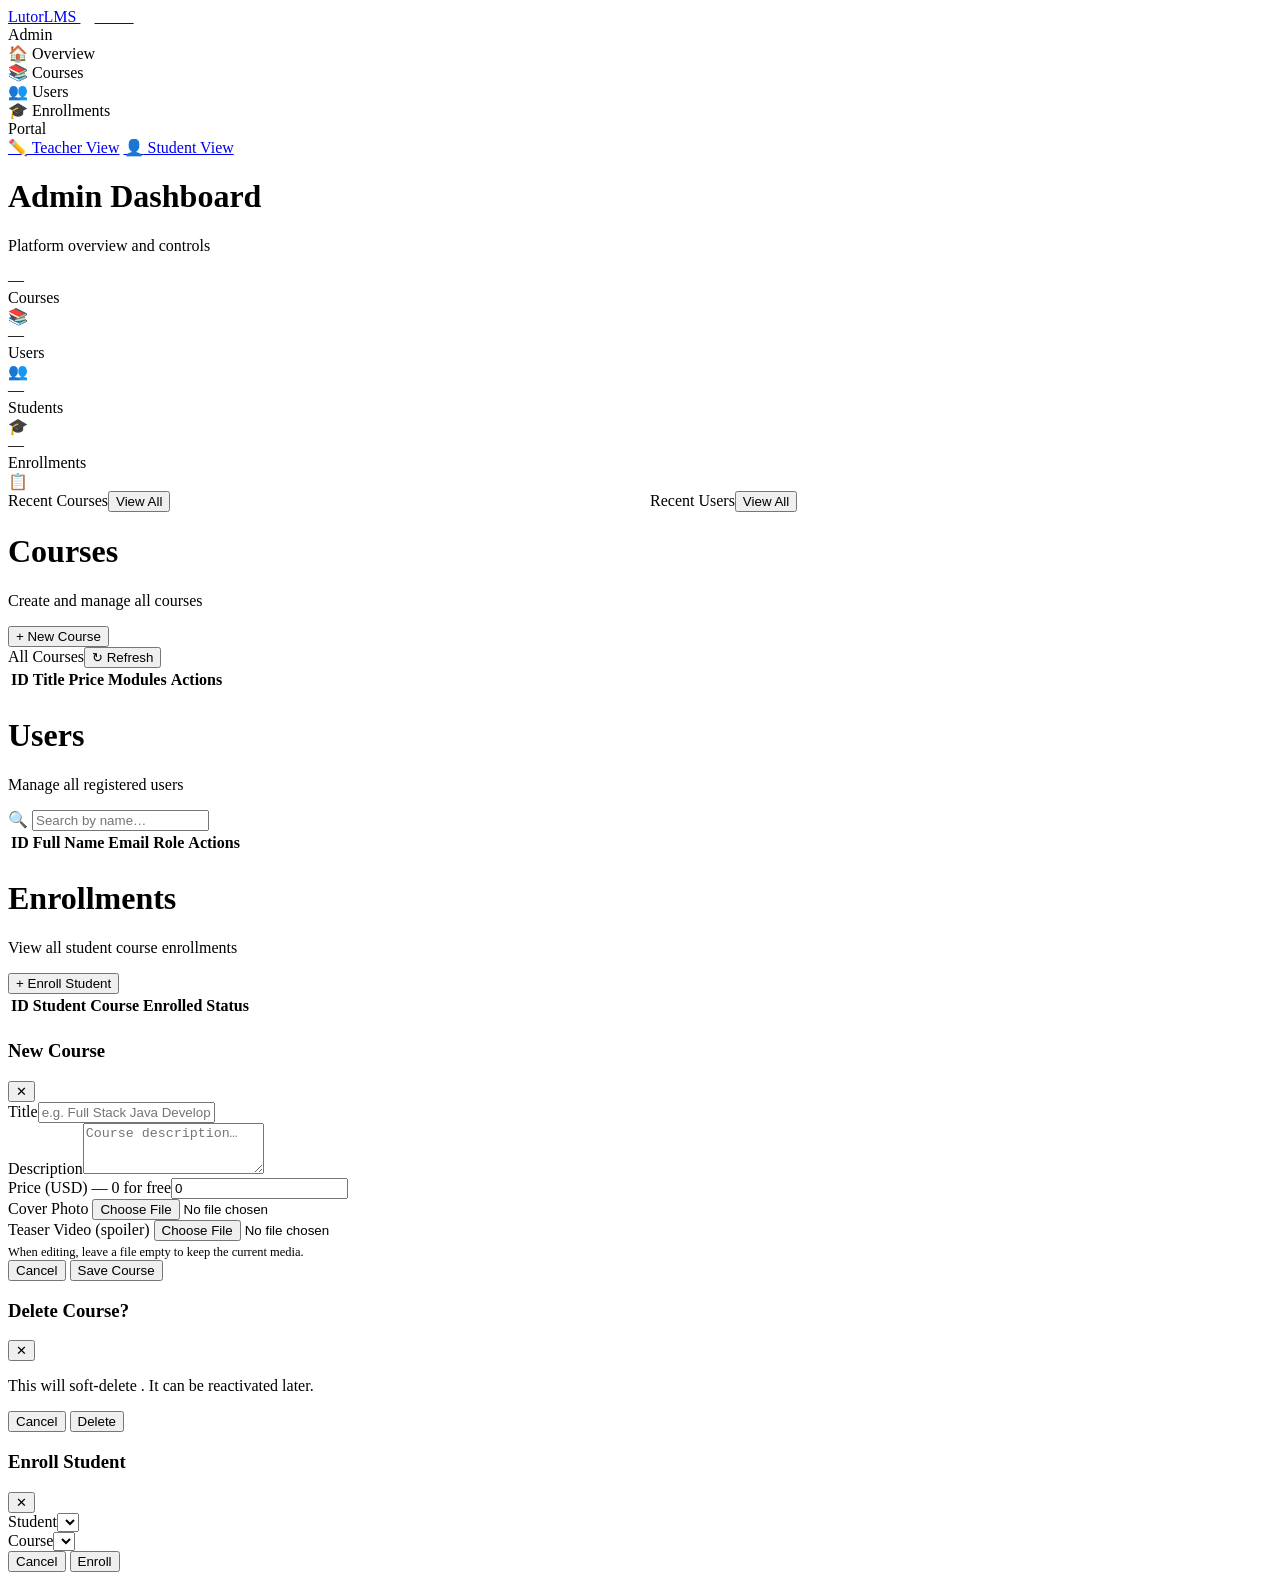
==== src/main/resources/static/admin.html @ f015bcda "add static frontend (admin, teacher, student portals) introduces HTML/CSS/JS for the LMS UI: login/r" ====
<!DOCTYPE html>
<html lang="en">
<head>
  <meta charset="UTF-8" />
  <meta name="viewport" content="width=device-width, initial-scale=1.0" />
  <title>Admin — LutorLMS</title>
  <link rel="preconnect" href="https://fonts.googleapis.com" />
  <link href="https://fonts.googleapis.com/css2?family=Inter:wght@400;500;600;700;800&display=swap" rel="stylesheet" />
  <link rel="stylesheet" href="/css/style.css" />
</head>
<body>

<nav class="navbar">
  <a href="/index.html" class="navbar-brand">
    <div class="logo-dot"></div>LutorLMS
    <span style="font-size:.7rem;background:var(--danger);color:#fff;padding:2px 8px;border-radius:50px;margin-left:6px;font-weight:700">ADMIN</span>
  </a>
  <div class="navbar-actions" id="navbar-actions"></div>
</nav>

<div class="dashboard-layout">
  <aside class="sidebar">
    <div class="sidebar-section">
      <div class="sidebar-label">Admin</div>
      <div class="sidebar-item active" data-tab="overview"><span class="sidebar-icon">🏠</span> Overview</div>
      <div class="sidebar-item" data-tab="courses"><span class="sidebar-icon">📚</span> Courses</div>
      <div class="sidebar-item" data-tab="users"><span class="sidebar-icon">👥</span> Users</div>
      <div class="sidebar-item" data-tab="enrollments"><span class="sidebar-icon">🎓</span> Enrollments</div>
    </div>
    <div class="sidebar-section">
      <div class="sidebar-label">Portal</div>
      <a class="sidebar-item" href="/teacher.html"><span class="sidebar-icon">✏️</span> Teacher View</a>
      <a class="sidebar-item" href="/dashboard.html"><span class="sidebar-icon">👤</span> Student View</a>
    </div>
  </aside>

  <main class="dashboard-main">

    <!-- Overview -->
    <div id="tab-overview" class="tab-panel active">
      <div class="page-header">
        <div><h1 class="page-title">Admin Dashboard</h1><p class="page-subtitle">Platform overview and controls</p></div>
      </div>
      <div class="stats-grid">
        <div class="stat-card"><div><div class="stat-card-value" id="s-courses">—</div><div class="stat-card-label">Courses</div></div><div class="stat-card-icon green">📚</div></div>
        <div class="stat-card"><div><div class="stat-card-value" id="s-users">—</div><div class="stat-card-label">Users</div></div><div class="stat-card-icon blue">👥</div></div>
        <div class="stat-card"><div><div class="stat-card-value" id="s-students">—</div><div class="stat-card-label">Students</div></div><div class="stat-card-icon orange">🎓</div></div>
        <div class="stat-card"><div><div class="stat-card-value" id="s-enrollments">—</div><div class="stat-card-label">Enrollments</div></div><div class="stat-card-icon green">📋</div></div>
      </div>
      <div style="display:grid;grid-template-columns:1fr 1fr;gap:20px">
        <div class="table-card">
          <div class="table-header"><span class="table-title">Recent Courses</span><button class="btn btn-outline btn-sm" onclick="switchTab('courses')">View All</button></div>
          <div id="overview-courses-list"><div class="loading-overlay"><div class="spinner"></div></div></div>
        </div>
        <div class="table-card">
          <div class="table-header"><span class="table-title">Recent Users</span><button class="btn btn-outline btn-sm" onclick="switchTab('users')">View All</button></div>
          <div id="overview-users-list"><div class="loading-overlay"><div class="spinner"></div></div></div>
        </div>
      </div>
    </div>

    <!-- Courses -->
    <div id="tab-courses" class="tab-panel">
      <div class="page-header">
        <div><h1 class="page-title">Courses</h1><p class="page-subtitle">Create and manage all courses</p></div>
        <button class="btn btn-primary btn-sm" onclick="resetCourseForm();UI.openModal('course-modal')">+ New Course</button>
      </div>
      <div class="table-card">
        <div class="table-header"><span class="table-title">All Courses</span><button class="btn btn-outline btn-sm" onclick="loadCourses()">↻ Refresh</button></div>
        <div class="table-responsive">
          <table>
            <thead><tr><th>ID</th><th>Title</th><th>Price</th><th>Modules</th><th>Actions</th></tr></thead>
            <tbody id="courses-tbody"><tr><td colspan="5"><div class="loading-overlay"><div class="spinner"></div></div></td></tr></tbody>
          </table>
        </div>
      </div>
    </div>

    <!-- Users -->
    <div id="tab-users" class="tab-panel">
      <div class="page-header">
        <div><h1 class="page-title">Users</h1><p class="page-subtitle">Manage all registered users</p></div>
        <div class="search-bar" style="max-width:280px">
          <span class="search-icon">🔍</span>
          <input class="search-input" id="user-search" placeholder="Search by name…" oninput="filterUsers(this.value)" />
        </div>
      </div>
      <div class="table-card">
        <div class="table-responsive">
          <table>
            <thead><tr><th>ID</th><th>Full Name</th><th>Email</th><th>Role</th><th>Actions</th></tr></thead>
            <tbody id="users-tbody"><tr><td colspan="5"><div class="loading-overlay"><div class="spinner"></div></div></td></tr></tbody>
          </table>
        </div>
      </div>
    </div>

    <!-- Enrollments -->
    <div id="tab-enrollments" class="tab-panel">
      <div class="page-header">
        <div><h1 class="page-title">Enrollments</h1><p class="page-subtitle">View all student course enrollments</p></div>
        <button class="btn btn-primary btn-sm" onclick="UI.openModal('enroll-modal')">+ Enroll Student</button>
      </div>
      <div class="table-card">
        <div class="table-responsive">
          <table>
            <thead><tr><th>ID</th><th>Student</th><th>Course</th><th>Enrolled</th><th>Status</th></tr></thead>
            <tbody id="enrollments-tbody"><tr><td colspan="5"><div class="loading-overlay"><div class="spinner"></div></div></td></tr></tbody>
          </table>
        </div>
      </div>
    </div>

  </main>
</div>

<!-- Course Modal -->
<div class="modal-overlay" id="course-modal">
  <div class="modal" style="max-width:520px">
    <div class="modal-header"><h3 class="modal-title" id="course-modal-title">New Course</h3><button class="modal-close" onclick="UI.closeModal('course-modal')">✕</button></div>
    <div class="modal-body">
      <input type="hidden" id="course-edit-id" />
      <div class="form-group"><label class="form-label">Title</label><input class="form-control" id="course-title" placeholder="e.g. Full Stack Java Development" /></div>
      <div class="form-group"><label class="form-label">Description</label><textarea class="form-control" id="course-desc" rows="3" placeholder="Course description…"></textarea></div>
      <div class="form-group"><label class="form-label">Price (USD) — 0 for free</label><input class="form-control" type="number" id="course-price" value="0" min="0" step="0.01" /></div>
      <div class="form-group">
        <label class="form-label">Cover Photo</label>
        <input class="form-control" type="file" id="course-image" accept="image/*" />
        <img id="course-image-preview" alt="Cover preview" class="media-preview" style="display:none" />
      </div>
      <div class="form-group">
        <label class="form-label">Teaser Video (spoiler)</label>
        <input class="form-control" type="file" id="course-video" accept="video/*" />
        <video id="course-video-preview" controls class="media-preview" style="display:none"></video>
      </div>
      <div style="color:var(--text-muted);font-size:.78rem;margin-top:4px">When editing, leave a file empty to keep the current media.</div>
      <div id="course-modal-error" style="color:var(--danger);font-size:.85rem;margin-top:8px;display:none"></div>
    </div>
    <div class="modal-footer">
      <button class="btn btn-outline" onclick="UI.closeModal('course-modal')">Cancel</button>
      <button class="btn btn-primary" id="course-save-btn">Save Course</button>
    </div>
  </div>
</div>

<!-- Delete Confirm Modal -->
<div class="modal-overlay" id="delete-modal">
  <div class="modal" style="max-width:400px">
    <div class="modal-header"><h3 class="modal-title">Delete Course?</h3><button class="modal-close" onclick="UI.closeModal('delete-modal')">✕</button></div>
    <div class="modal-body"><p style="color:var(--text-secondary)">This will soft-delete <strong id="delete-course-name"></strong>. It can be reactivated later.</p></div>
    <div class="modal-footer">
      <button class="btn btn-outline" onclick="UI.closeModal('delete-modal')">Cancel</button>
      <button class="btn btn-danger" id="delete-confirm-btn">Delete</button>
    </div>
  </div>
</div>

<!-- Enroll Modal -->
<div class="modal-overlay" id="enroll-modal">
  <div class="modal">
    <div class="modal-header"><h3 class="modal-title">Enroll Student</h3><button class="modal-close" onclick="UI.closeModal('enroll-modal')">✕</button></div>
    <div class="modal-body">
      <div class="form-group"><label class="form-label">Student</label><select class="form-control" id="enroll-user-id"></select></div>
      <div class="form-group"><label class="form-label">Course</label><select class="form-control" id="enroll-course-id"></select></div>
    </div>
    <div class="modal-footer">
      <button class="btn btn-outline" onclick="UI.closeModal('enroll-modal')">Cancel</button>
      <button class="btn btn-primary" id="enroll-save-btn">Enroll</button>
    </div>
  </div>
</div>

<script src="/js/api.js"></script>
<script src="/js/auth.js"></script>
<script src="/js/ui.js"></script>
<script>
  Auth.requireAuth(['ADMIN']);
  Auth.initNavUser();

  var allCourses = [], allUsers = [], allEnrollments = [];
  var deleteTargetId = null;

  function esc(s){ return String(s||'').replace(/&/g,'&amp;').replace(/</g,'&lt;').replace(/>/g,'&gt;'); }
  function fmtDate(dt){ if(!dt)return '—'; return new Date(dt).toLocaleDateString('en-US',{month:'short',day:'numeric',year:'numeric'}); }

  function switchTab(tab) {
    document.querySelectorAll('.sidebar-item[data-tab]').forEach(function(i){ i.classList.remove('active'); });
    document.querySelectorAll('.tab-panel').forEach(function(p){ p.classList.remove('active'); });
    var item = document.querySelector('.sidebar-item[data-tab="' + tab + '"]');
    if (item) item.classList.add('active');
    var panel = document.getElementById('tab-' + tab);
    if (panel) panel.classList.add('active');
  }

  document.querySelectorAll('.sidebar-item[data-tab]').forEach(function(item) {
    item.addEventListener('click', function(){ switchTab(item.dataset.tab); });
  });

  function init() {
    Promise.all([loadCourses(), loadUsers(), loadEnrollments()]);
  }

  // ── Courses ──────────────────────────────────────────
  function loadCourses() {
    return api.courses.all(1,50).then(function(data) {
      allCourses = Array.isArray(data) ? data : (data&&data.content ? data.content : []);
      document.getElementById('s-courses').textContent = allCourses.length;
      renderCoursesTable();
      renderOverviewCourses();
      var opts = allCourses.map(function(c){ return '<option value="' + c.id + '">' + esc(c.title) + '</option>'; }).join('');
      document.getElementById('enroll-course-id').innerHTML = opts;
    }).catch(function(e){ UI.toast('Failed to load courses: ' + e.message,'error'); });
  }

  function renderCoursesTable() {
    var tbody = document.getElementById('courses-tbody');
    if (!allCourses.length) {
      tbody.innerHTML = '<tr><td colspan="5"><div class="empty-state"><div class="empty-icon">📚</div><h3>No courses yet</h3></div></td></tr>';
      return;
    }
    tbody.innerHTML = allCourses.map(function(c) {
      return '<tr>' +
        '<td style="color:var(--text-muted)">#' + c.id + '</td>' +
        '<td><strong>' + esc(c.title) + '</strong></td>' +
        '<td>' + (c.price&&c.price>0 ? '<span style="color:var(--accent)">$'+Number(c.price).toFixed(2)+'</span>' : '<span class="badge badge-success">Free</span>') + '</td>' +
        '<td>' + (c.totalModules||0) + '</td>' +
        '<td>' +
          '<div style="display:flex;gap:8px">' +
            '<button class="btn btn-outline btn-sm" onclick="editCourse(' + c.id + ')">Edit</button>' +
            '<button class="btn btn-danger btn-sm" onclick="confirmDelete(' + c.id + ',\'' + esc(c.title).replace(/'/g,"\\'") + '\')">Delete</button>' +
          '</div>' +
        '</td>' +
      '</tr>';
    }).join('');
  }

  function renderOverviewCourses() {
    var el = document.getElementById('overview-courses-list');
    if (!allCourses.length) { UI.renderEmpty(el,'📚','No courses yet',''); return; }
    el.innerHTML = '<div class="table-responsive"><table><tbody>' +
      allCourses.slice(0,5).map(function(c){
        return '<tr><td><strong>' + esc(c.title) + '</strong></td><td>' + (c.price&&c.price>0?'$'+Number(c.price).toFixed(2):'Free') + '</td></tr>';
      }).join('') +
    '</tbody></table></div>';
  }

  function clearMediaPreviews() {
    var img = document.getElementById('course-image-preview');
    var vid = document.getElementById('course-video-preview');
    img.src = ''; img.style.display = 'none';
    vid.src = ''; vid.style.display = 'none';
  }

  function resetCourseForm() {
    document.getElementById('course-edit-id').value = '';
    document.getElementById('course-title').value   = '';
    document.getElementById('course-desc').value    = '';
    document.getElementById('course-price').value   = '0';
    document.getElementById('course-image').value    = '';
    document.getElementById('course-video').value    = '';
    clearMediaPreviews();
    document.getElementById('course-modal-title').textContent = 'New Course';
    document.getElementById('course-modal-error').style.display = 'none';
  }

  function editCourse(id) {
    var c = allCourses.find(function(x){ return x.id===id; });
    if (!c) return;
    resetCourseForm();
    document.getElementById('course-edit-id').value = id;
    document.getElementById('course-title').value   = c.title;
    document.getElementById('course-desc').value    = c.description || '';
    document.getElementById('course-price').value   = c.price || 0;
    // show current media; leaving the file inputs empty keeps it unchanged
    if (c.imageUrl) {
      var img = document.getElementById('course-image-preview');
      img.src = c.imageUrl; img.style.display = 'block';
    }
    if (c.videoUrl) {
      var vid = document.getElementById('course-video-preview');
      vid.src = c.videoUrl; vid.style.display = 'block';
    }
    document.getElementById('course-modal-title').textContent = 'Edit Course';
    UI.openModal('course-modal');
  }

  // live preview of the file the admin just picked
  document.getElementById('course-image').addEventListener('change', function() {
    var img = document.getElementById('course-image-preview');
    if (this.files && this.files[0]) {
      img.src = URL.createObjectURL(this.files[0]);
      img.style.display = 'block';
    } else {
      img.src = ''; img.style.display = 'none';
    }
  });
  document.getElementById('course-video').addEventListener('change', function() {
    var vid = document.getElementById('course-video-preview');
    if (this.files && this.files[0]) {
      vid.src = URL.createObjectURL(this.files[0]);
      vid.style.display = 'block';
    } else {
      vid.src = ''; vid.style.display = 'none';
    }
  });

  document.getElementById('course-save-btn').addEventListener('click', function() {
    var id    = document.getElementById('course-edit-id').value;
    var title = document.getElementById('course-title').value.trim();
    var desc  = document.getElementById('course-desc').value.trim();
    var price = parseFloat(document.getElementById('course-price').value)||0;
    var errEl = document.getElementById('course-modal-error');
    if (!title||!desc) { errEl.textContent='Title and description are required.'; errEl.style.display='block'; return; }
    errEl.style.display='none';
    var btn = document.getElementById('course-save-btn');
    UI.setLoading(btn, true);
    var fd = new FormData();
    fd.append('title', title);
    fd.append('description', desc);
    fd.append('price', price);
    var imgFile = document.getElementById('course-image').files[0];
    var vidFile = document.getElementById('course-video').files[0];
    if (imgFile) fd.append('image', imgFile);
    if (vidFile) fd.append('video', vidFile);
    var p = id ? api.courses.update(id, fd) : api.courses.create(fd);
    p.then(function() {
      UI.toast(id?'Course updated!':'Course created!','success');
      UI.closeModal('course-modal');
      loadCourses();
    }).catch(function(e){ errEl.textContent=e.message; errEl.style.display='block'; })
     .finally(function(){ UI.setLoading(btn,false); });
  });

  function confirmDelete(id, name) {
    deleteTargetId = id;
    document.getElementById('delete-course-name').textContent = name;
    UI.openModal('delete-modal');
  }

  document.getElementById('delete-confirm-btn').addEventListener('click', function() {
    if (!deleteTargetId) return;
    var btn = document.getElementById('delete-confirm-btn');
    UI.setLoading(btn, true);
    api.courses.delete(deleteTargetId, false).then(function() {
      UI.toast('Course deleted','success');
      UI.closeModal('delete-modal');
      loadCourses();
    }).catch(function(e){ UI.toast(e.message,'error'); })
     .finally(function(){ UI.setLoading(btn,false); deleteTargetId=null; });
  });

  // ── Users ─────────────────────────────────────────────
  function loadUsers() {
    return api.auth.allUsers().then(function(data) {
      allUsers = data || [];
      document.getElementById('s-users').textContent    = allUsers.length;
      document.getElementById('s-students').textContent = allUsers.filter(function(u){ return u.role==='STUDENT'; }).length;
      renderUsersTable(allUsers);
      renderOverviewUsers();
      var opts = allUsers.filter(function(u){ return u.role==='STUDENT'; })
                         .map(function(u){ return '<option value="' + u.id + '">' + esc(u.fullName) + '</option>'; }).join('');
      document.getElementById('enroll-user-id').innerHTML = opts;
    }).catch(function(e){ UI.toast('Failed to load users: ' + e.message,'error'); });
  }

  function renderUsersTable(users) {
    var tbody = document.getElementById('users-tbody');
    if (!users.length) {
      tbody.innerHTML='<tr><td colspan="5"><div class="empty-state"><div class="empty-icon">👥</div><h3>No users</h3></div></td></tr>';
      return;
    }
    tbody.innerHTML = users.map(function(u) {
      var initials = (u.fullName||'?').split(' ').map(function(w){ return w[0]; }).join('').slice(0,2).toUpperCase();
      return '<tr>' +
        '<td style="color:var(--text-muted)">#' + u.id + '</td>' +
        '<td>' +
          '<div style="display:flex;align-items:center;gap:10px">' +
            '<div class="avatar" style="width:30px;height:30px;font-size:.7rem">' + initials + '</div>' +
            '<strong>' + esc(u.fullName) + '</strong>' +
          '</div>' +
        '</td>' +
        '<td>' + esc(u.email) + '</td>' +
        '<td><span class="badge ' + (u.role==='ADMIN'?'badge-danger':u.role==='TEACHER'?'badge-info':'badge-success') + '">' + u.role + '</span></td>' +
        '<td>' +
          '<div style="display:flex;gap:8px;align-items:center">' +
            '<select class="form-control" style="width:auto;min-width:110px;padding:5px 8px;font-size:.8rem" onchange="changeRole(' + u.id + ',this.value,this)">' +
              '<option value="STUDENT"' + (u.role==='STUDENT'?' selected':'') + '>Student</option>' +
              '<option value="TEACHER"' + (u.role==='TEACHER'?' selected':'') + '>Teacher</option>' +
              '<option value="ADMIN"'   + (u.role==='ADMIN'?' selected':'')   + '>Admin</option>' +
            '</select>' +
            '<button class="btn btn-danger btn-sm" onclick="deleteUser(' + u.id + ',\'' + esc(u.fullName).replace(/'/g,"\\'") + '\')">Remove</button>' +
          '</div>' +
        '</td>' +
      '</tr>';
    }).join('');
  }

  function renderOverviewUsers() {
    var el = document.getElementById('overview-users-list');
    if (!allUsers.length) { UI.renderEmpty(el,'👥','No users yet',''); return; }
    el.innerHTML = '<div class="table-responsive"><table><tbody>' +
      allUsers.slice(0,5).map(function(u){
        return '<tr>' +
          '<td><strong>' + esc(u.fullName) + '</strong></td>' +
          '<td><span class="badge ' + (u.role==='ADMIN'?'badge-danger':u.role==='TEACHER'?'badge-info':'badge-success') + '">' + u.role + '</span></td>' +
        '</tr>';
      }).join('') +
    '</tbody></table></div>';
  }

  function filterUsers(q) {
    var filtered = q ? allUsers.filter(function(u){
      return u.fullName.toLowerCase().includes(q.toLowerCase()) || u.email.toLowerCase().includes(q.toLowerCase());
    }) : allUsers;
    renderUsersTable(filtered);
  }

  function deleteUser(id, name) {
    if (!confirm('Remove user ' + name + '?')) return;
    api.auth.deleteUser(id).then(function() {
      UI.toast('User removed','success');
      loadUsers();
    }).catch(function(e){ UI.toast(e.message,'error'); });
  }

  function changeRole(id, role, selectEl) {
    var user = allUsers.find(function(u){ return u.id===id; }) || {};
    var prev = user.role;
    if (role === prev) return;
    if (!confirm('Change ' + (user.fullName||'this user') + '\'s role from ' + prev + ' to ' + role + '?')) {
      if (selectEl) selectEl.value = prev;
      return;
    }
    api.auth.setRole(id, role).then(function() {
      UI.toast('Role updated to ' + role, 'success');
      loadUsers();
    }).catch(function(e){
      UI.toast(e.message, 'error');
      if (selectEl) selectEl.value = prev;
    });
  }

  // ── Enrollments ───────────────────────────────────────
  function loadEnrollments() {
    return api.enrollments.all().then(function(data) {
      allEnrollments = data || [];
      document.getElementById('s-enrollments').textContent = allEnrollments.length;
      renderEnrollmentsTable();
    }).catch(function(e){ UI.toast('Failed to load enrollments: ' + e.message,'error'); });
  }

  function renderEnrollmentsTable() {
    var tbody = document.getElementById('enrollments-tbody');
    if (!allEnrollments.length) {
      tbody.innerHTML='<tr><td colspan="5"><div class="empty-state"><div class="empty-icon">🎓</div><h3>No enrollments</h3></div></td></tr>';
      return;
    }
    tbody.innerHTML = allEnrollments.map(function(e) {
      return '<tr>' +
        '<td style="color:var(--text-muted)">#' + e.enrollmentId + '</td>' +
        '<td>' + esc(e.studentFullName) + '</td>' +
        '<td>' + esc(e.courseTitle) + '</td>' +
        '<td>' + fmtDate(e.enrollmentDate) + '</td>' +
        '<td><span class="badge ' + (e.isActive?'badge-success':'badge-muted') + '">' + (e.isActive?'Active':'Inactive') + '</span></td>' +
      '</tr>';
    }).join('');
  }

  document.getElementById('enroll-save-btn').addEventListener('click', function() {
    var userId   = document.getElementById('enroll-user-id').value;
    var courseId = document.getElementById('enroll-course-id').value;
    if (!userId||!courseId) { UI.toast('Select a user and course','error'); return; }
    var btn = document.getElementById('enroll-save-btn');
    UI.setLoading(btn, true);
    api.enrollments.enroll({ userId:Number(userId), courseId:Number(courseId) }).then(function() {
      UI.toast('Student enrolled!','success');
      UI.closeModal('enroll-modal');
      loadEnrollments();
    }).catch(function(e){ UI.toast(e.message,'error'); })
     .finally(function(){ UI.setLoading(btn,false); });
  });

  init();
</script>
</body>
</html>
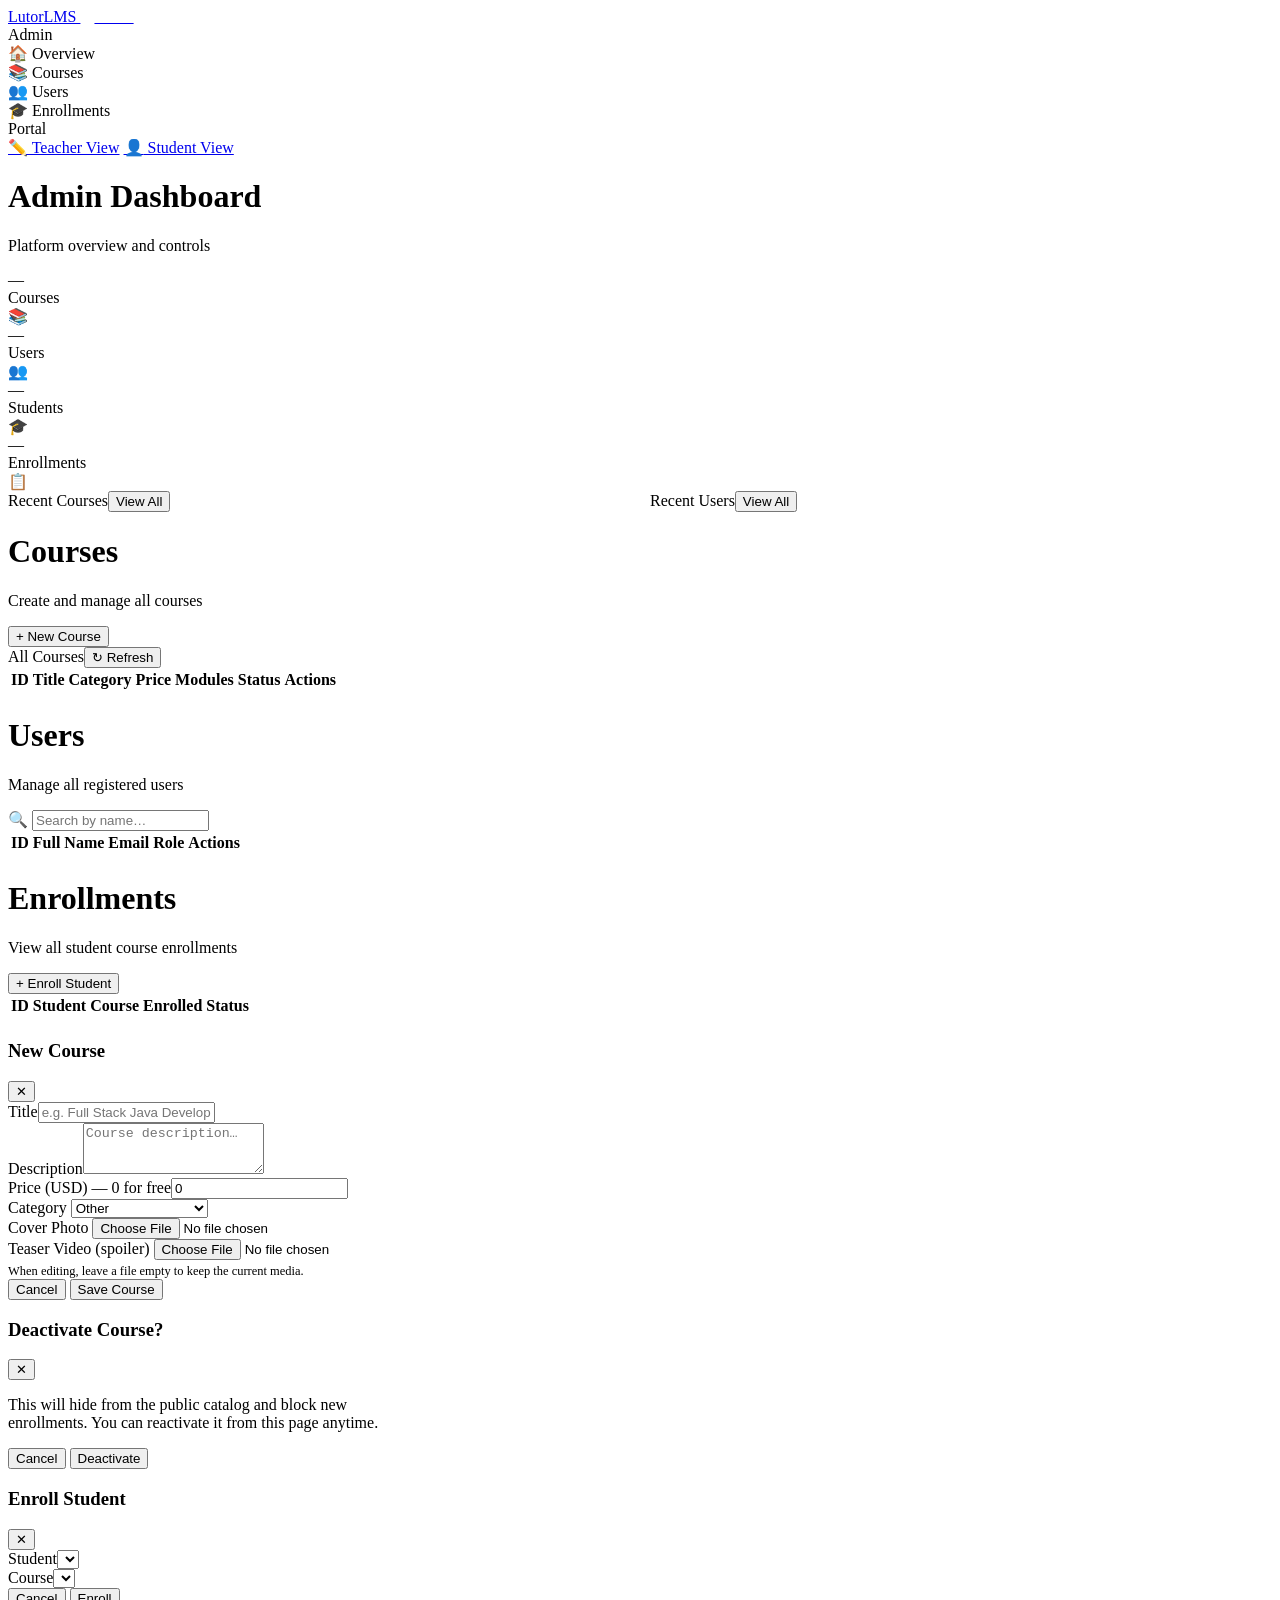
==== commit cb52f96a: "frontend changes" ====
--- a/src/main/resources/static/admin.html
+++ b/src/main/resources/static/admin.html
@@ -69,8 +69,8 @@
         <div class="table-header"><span class="table-title">All Courses</span><button class="btn btn-outline btn-sm" onclick="loadCourses()">↻ Refresh</button></div>
         <div class="table-responsive">
           <table>
-            <thead><tr><th>ID</th><th>Title</th><th>Price</th><th>Modules</th><th>Actions</th></tr></thead>
-            <tbody id="courses-tbody"><tr><td colspan="5"><div class="loading-overlay"><div class="spinner"></div></div></td></tr></tbody>
+            <thead><tr><th>ID</th><th>Title</th><th>Category</th><th>Price</th><th>Modules</th><th>Status</th><th>Actions</th></tr></thead>
+            <tbody id="courses-tbody"><tr><td colspan="7"><div class="loading-overlay"><div class="spinner"></div></div></td></tr></tbody>
           </table>
         </div>
       </div>
@@ -124,6 +124,20 @@
       <div class="form-group"><label class="form-label">Description</label><textarea class="form-control" id="course-desc" rows="3" placeholder="Course description…"></textarea></div>
       <div class="form-group"><label class="form-label">Price (USD) — 0 for free</label><input class="form-control" type="number" id="course-price" value="0" min="0" step="0.01" /></div>
       <div class="form-group">
+        <label class="form-label">Category</label>
+        <select class="form-control" id="course-category">
+          <option value="PROGRAMMING">Programming</option>
+          <option value="WEB_DEVELOPMENT">Web Development</option>
+          <option value="CLOUD">Cloud</option>
+          <option value="GAMING">Gaming</option>
+          <option value="FOREIGN_LANGUAGES">Foreign Languages</option>
+          <option value="MATH">Math</option>
+          <option value="CHEMISTRY">Chemistry</option>
+          <option value="BIOLOGY">Biology</option>
+          <option value="OTHER" selected>Other</option>
+        </select>
+      </div>
+      <div class="form-group">
         <label class="form-label">Cover Photo</label>
         <input class="form-control" type="file" id="course-image" accept="image/*" />
         <img id="course-image-preview" alt="Cover preview" class="media-preview" style="display:none" />
@@ -143,14 +157,14 @@
   </div>
 </div>
 
-<!-- Delete Confirm Modal -->
+<!-- Deactivate Confirm Modal -->
 <div class="modal-overlay" id="delete-modal">
   <div class="modal" style="max-width:400px">
-    <div class="modal-header"><h3 class="modal-title">Delete Course?</h3><button class="modal-close" onclick="UI.closeModal('delete-modal')">✕</button></div>
-    <div class="modal-body"><p style="color:var(--text-secondary)">This will soft-delete <strong id="delete-course-name"></strong>. It can be reactivated later.</p></div>
+    <div class="modal-header"><h3 class="modal-title">Deactivate Course?</h3><button class="modal-close" onclick="UI.closeModal('delete-modal')">✕</button></div>
+    <div class="modal-body"><p style="color:var(--text-secondary)">This will hide <strong id="delete-course-name"></strong> from the public catalog and block new enrollments. You can reactivate it from this page anytime.</p></div>
     <div class="modal-footer">
       <button class="btn btn-outline" onclick="UI.closeModal('delete-modal')">Cancel</button>
-      <button class="btn btn-danger" id="delete-confirm-btn">Delete</button>
+      <button class="btn btn-danger" id="delete-confirm-btn">Deactivate</button>
     </div>
   </div>
 </div>
@@ -202,36 +216,54 @@
 
   // ── Courses ──────────────────────────────────────────
   function loadCourses() {
-    return api.courses.all(1,50).then(function(data) {
+    return api.courses.all(1, 50, { includeInactive: true }).then(function(data) {
       allCourses = Array.isArray(data) ? data : (data&&data.content ? data.content : []);
       document.getElementById('s-courses').textContent = allCourses.length;
       renderCoursesTable();
       renderOverviewCourses();
-      var opts = allCourses.map(function(c){ return '<option value="' + c.id + '">' + esc(c.title) + '</option>'; }).join('');
+      var opts = allCourses.filter(function(c){ return c.isActive !== false; })
+        .map(function(c){ return '<option value="' + c.id + '">' + esc(c.title) + '</option>'; }).join('');
       document.getElementById('enroll-course-id').innerHTML = opts;
     }).catch(function(e){ UI.toast('Failed to load courses: ' + e.message,'error'); });
+  }
+
+  function prettyCategory(cat) {
+    if (!cat) return '—';
+    return String(cat).replace(/_/g,' ').toLowerCase().replace(/\b\w/g, function(s){ return s.toUpperCase(); });
   }
 
   function renderCoursesTable() {
     var tbody = document.getElementById('courses-tbody');
     if (!allCourses.length) {
-      tbody.innerHTML = '<tr><td colspan="5"><div class="empty-state"><div class="empty-icon">📚</div><h3>No courses yet</h3></div></td></tr>';
+      tbody.innerHTML = '<tr><td colspan="7"><div class="empty-state"><div class="empty-icon">📚</div><h3>No courses yet</h3></div></td></tr>';
       return;
     }
     tbody.innerHTML = allCourses.map(function(c) {
+      var isActive = c.isActive !== false;
       return '<tr>' +
         '<td style="color:var(--text-muted)">#' + c.id + '</td>' +
         '<td><strong>' + esc(c.title) + '</strong></td>' +
+        '<td>' + esc(prettyCategory(c.category)) + '</td>' +
         '<td>' + (c.price&&c.price>0 ? '<span style="color:var(--accent)">$'+Number(c.price).toFixed(2)+'</span>' : '<span class="badge badge-success">Free</span>') + '</td>' +
         '<td>' + (c.totalModules||0) + '</td>' +
+        '<td><span class="badge ' + (isActive?'badge-success':'badge-muted') + '">' + (isActive?'Active':'Inactive') + '</span></td>' +
         '<td>' +
-          '<div style="display:flex;gap:8px">' +
+          '<div style="display:flex;gap:8px;flex-wrap:wrap">' +
             '<button class="btn btn-outline btn-sm" onclick="editCourse(' + c.id + ')">Edit</button>' +
-            '<button class="btn btn-danger btn-sm" onclick="confirmDelete(' + c.id + ',\'' + esc(c.title).replace(/'/g,"\\'") + '\')">Delete</button>' +
+            (isActive
+              ? '<button class="btn btn-danger btn-sm" onclick="confirmDelete(' + c.id + ',\'' + esc(c.title).replace(/'/g,"\\'") + '\')">Deactivate</button>'
+              : '<button class="btn btn-primary btn-sm" onclick="reactivateCourse(' + c.id + ')">Activate</button>') +
           '</div>' +
         '</td>' +
       '</tr>';
     }).join('');
+  }
+
+  function reactivateCourse(id) {
+    api.courses.setActive(id, true).then(function(){
+      UI.toast('Course reactivated','success');
+      loadCourses();
+    }).catch(function(e){ UI.toast(e.message,'error'); });
   }
 
   function renderOverviewCourses() {
@@ -256,6 +288,7 @@
     document.getElementById('course-title').value   = '';
     document.getElementById('course-desc').value    = '';
     document.getElementById('course-price').value   = '0';
+    document.getElementById('course-category').value = 'OTHER';
     document.getElementById('course-image').value    = '';
     document.getElementById('course-video').value    = '';
     clearMediaPreviews();
@@ -271,6 +304,7 @@
     document.getElementById('course-title').value   = c.title;
     document.getElementById('course-desc').value    = c.description || '';
     document.getElementById('course-price').value   = c.price || 0;
+    document.getElementById('course-category').value = c.category || 'OTHER';
     // show current media; leaving the file inputs empty keeps it unchanged
     if (c.imageUrl) {
       var img = document.getElementById('course-image-preview');
@@ -318,6 +352,7 @@
     fd.append('title', title);
     fd.append('description', desc);
     fd.append('price', price);
+    fd.append('category', document.getElementById('course-category').value);
     var imgFile = document.getElementById('course-image').files[0];
     var vidFile = document.getElementById('course-video').files[0];
     if (imgFile) fd.append('image', imgFile);
@@ -342,7 +377,7 @@
     var btn = document.getElementById('delete-confirm-btn');
     UI.setLoading(btn, true);
     api.courses.delete(deleteTargetId, false).then(function() {
-      UI.toast('Course deleted','success');
+      UI.toast('Course deactivated','success');
       UI.closeModal('delete-modal');
       loadCourses();
     }).catch(function(e){ UI.toast(e.message,'error'); })
